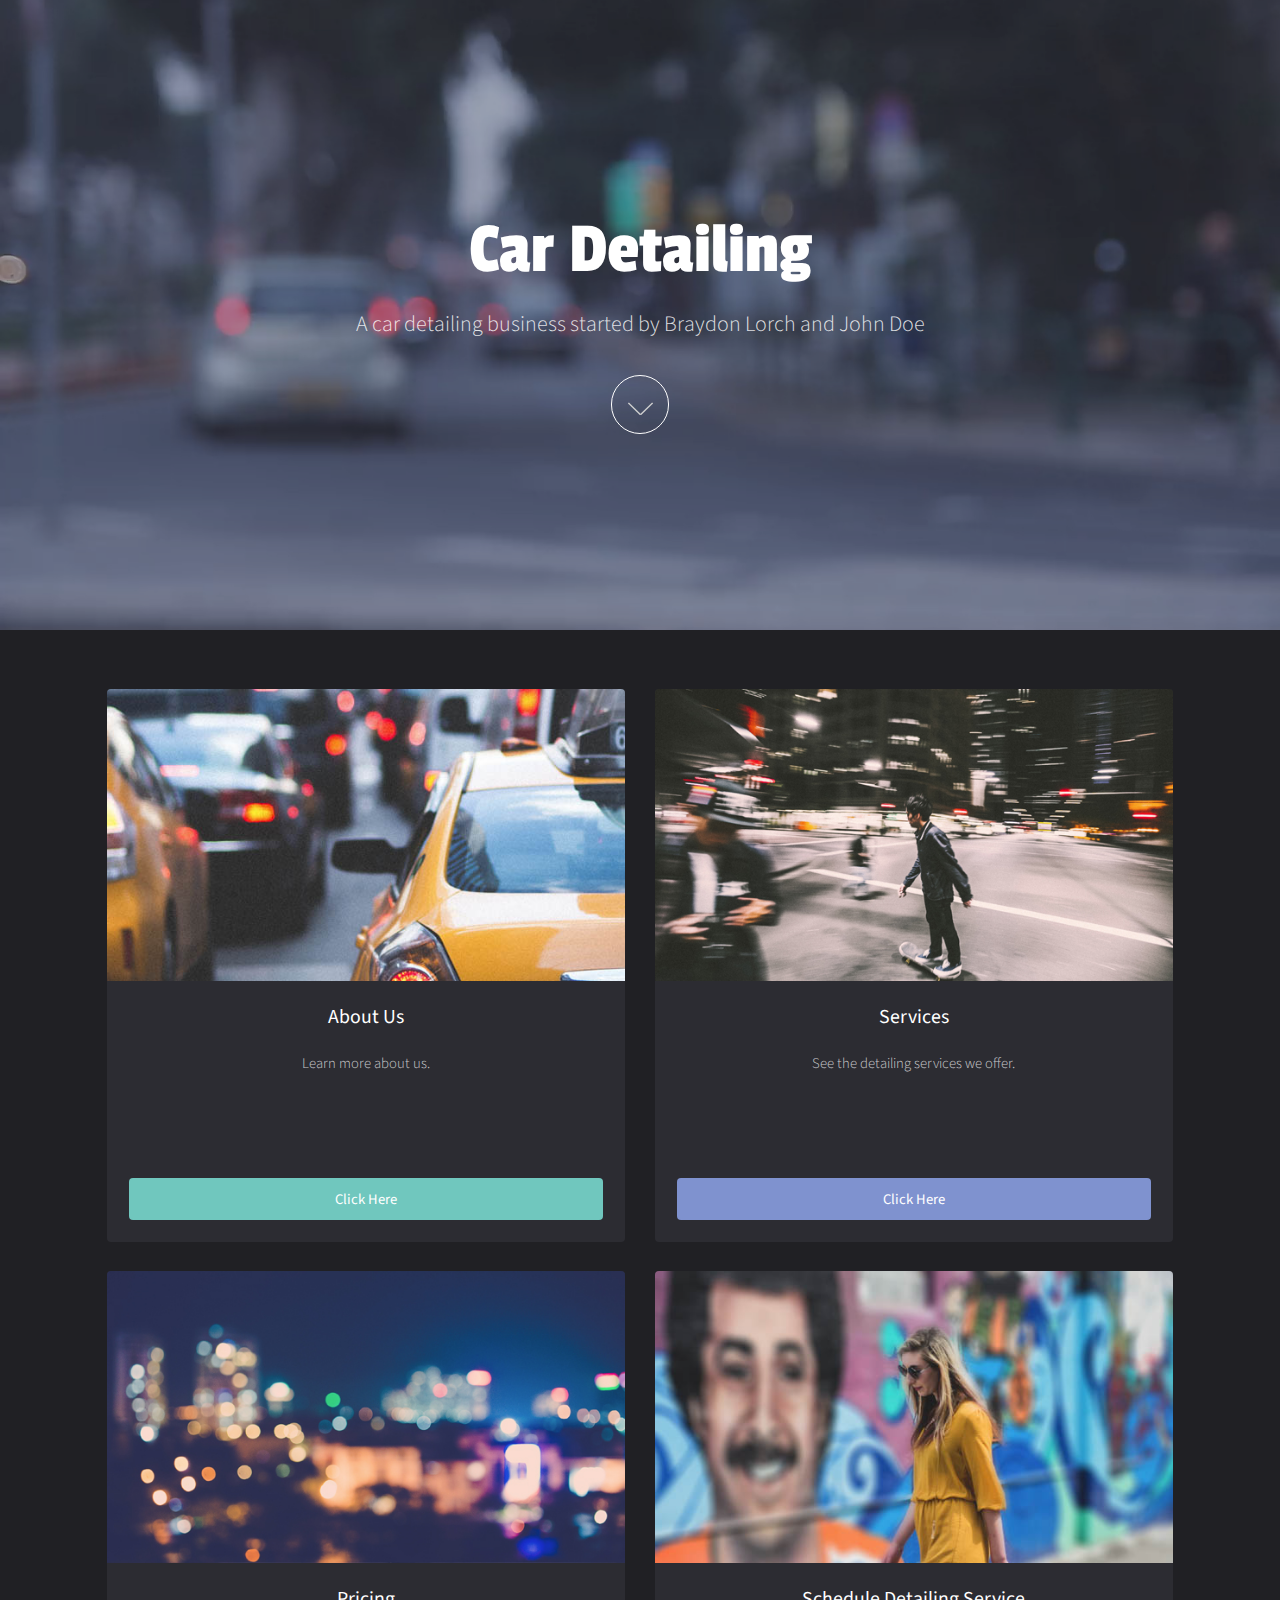
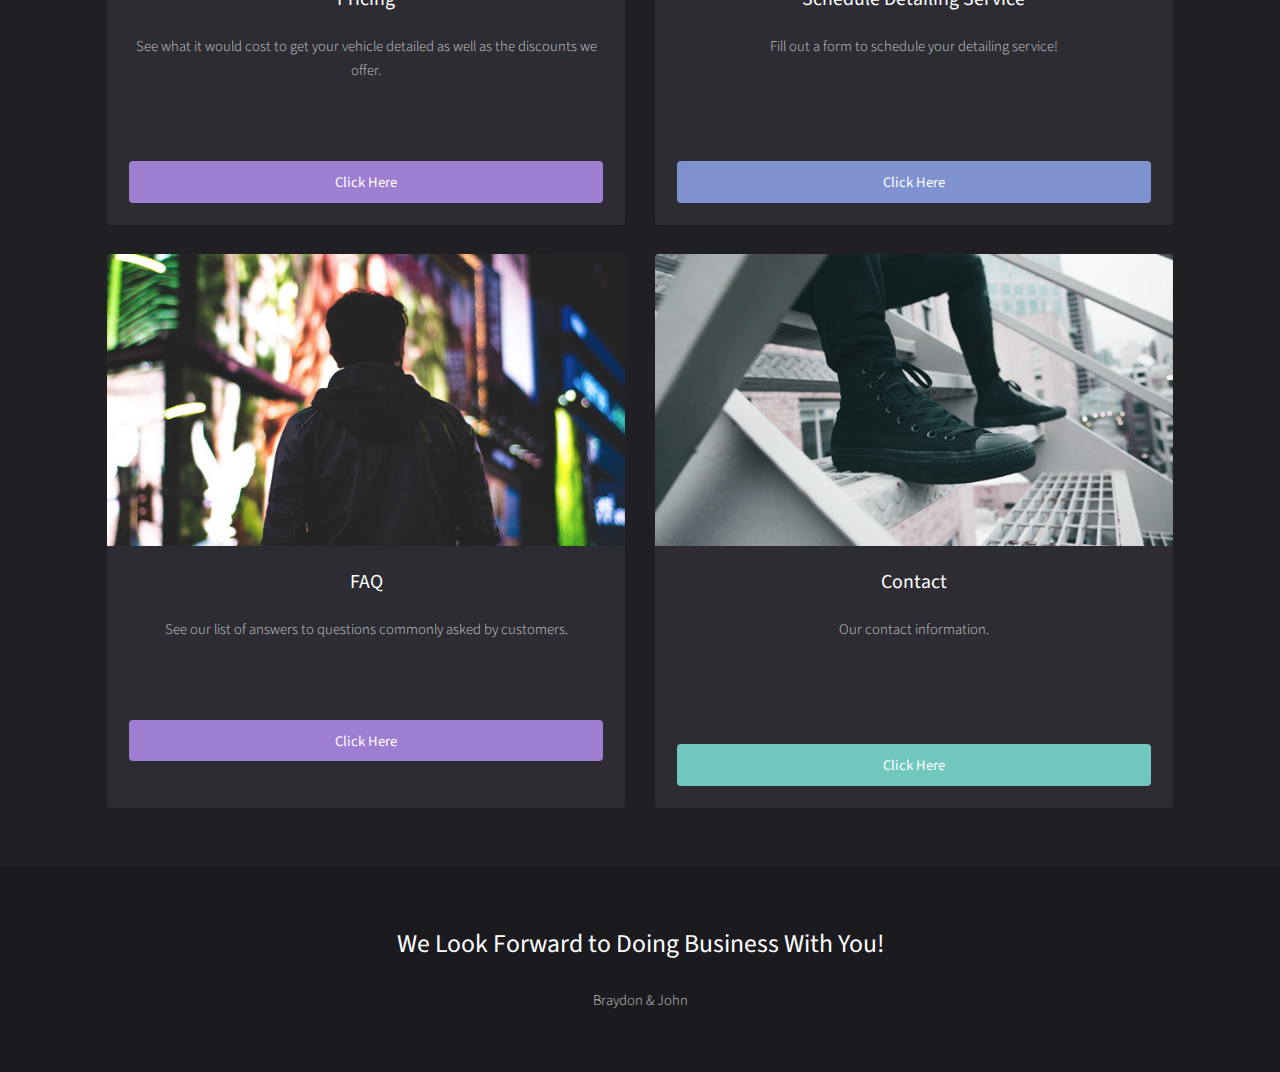
==== index.html @ 3df4150f "Added new files" ====
<!DOCTYPE HTML>

<html><head><title>Car Detailing</title><meta charset="utf-8"><meta name="robots" content="index, follow, max-image-preview:large, max-snippet:-1, max-video-preview:-1"><meta name="viewport" content="width=device-width, initial-scale=1"><link rel="stylesheet" href="assets/css/main.css"></head><body id="top">

			<!-- Banner -->
			<!--
				To use a video as your background, set data-video to the name of your video without
				its extension (eg. images/banner). Your video must be available in both .mp4 and .webm
				formats to work correctly.
			-->
				<section id="banner" data-video="images/banner"><div class="inner">
						<header><h1>Car Detailing</h1>
							<p>A car detailing business started by Braydon Lorch and John Doe<br></p>
						</header><a href="#main" class="more">Learn More</a>
					</div>
				</section><!-- Main --><div id="main">
					<div class="inner">

					<!-- Boxes -->
						<div class="thumbnails">

							<div class="box">
								<a href="https://youtu.be/s6zR2T9vn2c" class="image fit"><img src="images/pic01.jpg" alt="" width="600" height="338"></a>
								<div class="inner">
									<h3>About Us</h3>
									<p>Learn more about us.</p><br><br><br>
									<a href="https://youtu.be/s6zR2T9vn2c" class="button fit" data-poptrox="youtube,800x400">Click Here</a>
								</div>
							</div>

							<div class="box">
								<a href="https://youtu.be/s6zR2T9vn2c" class="image fit"><img src="images/pic02.jpg" alt="" width="600" height="338"></a>
								<div class="inner">
									<h3>Services</h3>
									<p>See the detailing services we offer.</p><br><br><br>
									<a href="https://youtu.be/s6zR2T9vn2c" class="button style2 fit" data-poptrox="youtube,800x400">Click Here</a>
								</div>
							</div>

							<div class="box">
								<a href="https://youtu.be/s6zR2T9vn2c" class="image fit"><img src="images/pic03.jpg" alt="" width="600" height="338"></a>
								<div class="inner">
									<h3>Pricing</h3>
									<p>See what it would cost to get your vehicle detailed as well as the discounts we offer.</p><br><br>
									<a href="https://youtu.be/s6zR2T9vn2c" class="button style3 fit" data-poptrox="youtube,800x400">Click Here</a>
								</div>
							</div>

							<div class="box">
								<a href="https://youtu.be/s6zR2T9vn2c" class="image fit"><img src="images/pic04.jpg" alt="" width="600" height="338"></a>
								<div class="inner">
									<h3>Schedule Detailing Service</h3>
									<p>Fill out a form to schedule your detailing service!</p><br><br><br>
									<a href="https://youtu.be/s6zR2T9vn2c" class="button style2 fit" data-poptrox="youtube,800x400">Click Here</a>
								</div>
							</div>

							<div class="box">
								<a href="https://youtu.be/s6zR2T9vn2c" class="image fit"><img src="images/pic05.jpg" alt="" width="600" height="338"></a>
								<div class="inner">
									<h3>FAQ</h3>
									<p>See our list of answers to questions commonly asked by customers.</p><br><br>
									<a href="https://youtu.be/s6zR2T9vn2c" class="button style3 fit" data-poptrox="youtube,800x400">Click Here</a>
								</div>
							</div>

							<div class="box">
								<a href="https://youtu.be/s6zR2T9vn2c" class="image fit"><img src="images/pic06.jpg" alt="" width="600" height="338"></a>
								<div class="inner">
									<h3>Contact</h3>
									<p>Our contact information.</p><br><br><br>
									<a href="https://youtu.be/s6zR2T9vn2c" class="button fit" data-poptrox="youtube,800x400">Click Here</a>
								</div>
							</div>

						</div>

					</div>
				</div>

			<!-- Footer -->
				<footer id="footer"><div class="inner">
						<h2>We Look Forward to Doing Business With You!</h2>
						<p>Braydon & John</p>
				</div>
				</footer>

		<!-- Scripts -->
			<script src="assets/js/jquery.min.js"></script><script src="assets/js/jquery.scrolly.min.js"></script><script src="assets/js/jquery.poptrox.min.js"></script><script src="assets/js/skel.min.js"></script><script src="assets/js/util.js"></script><script src="assets/js/main.js"></script></body></html>
---- assets/css/main.css ----
@charset "UTF-8";
@import url(font-awesome.min.css);
@import url("https://fonts.googleapis.com/css?family=Source+Sans+Pro:300,400|Passion+One:400");

/*
	Full Motion by TEMPLATED
	templated.co @templatedco
	Released for free under the Creative Commons Attribution 3.0 license (templated.co/license)
*/

/* Reset */

	html, body, div, span, applet, object, iframe, h1, h2, h3, h4, h5, h6, p, blockquote, pre, a, abbr, acronym, address, big, cite, code, del, dfn, em, img, ins, kbd, q, s, samp, small, strike, strong, sub, sup, tt, var, b, u, i, center, dl, dt, dd, ol, ul, li, fieldset, form, label, legend, table, caption, tbody, tfoot, thead, tr, th, td, article, aside, canvas, details, embed, figure, figcaption, footer, header, hgroup, menu, nav, output, ruby, section, summary, time, mark, audio, video {
		margin: 0;
		padding: 0;
		border: 0;
		font-size: 100%;
		font: inherit;
		vertical-align: baseline;
	}
.image.fit img {
	width: 100%;
	height: auto;
}
	article, aside, details, figcaption, figure, footer, header, hgroup, menu, nav, section {
		display: block;
	}

	body {
		line-height: 1;
	}

	ol, ul {
		list-style: none;
	}

	blockquote, q {
		quotes: none;
	}

	blockquote:before, blockquote:after, q:before, q:after {
		content: '';
		content: none;
	}

	table {
		border-collapse: collapse;
		border-spacing: 0;
	}

	body {
		-webkit-text-size-adjust: none;
	}

/* Box Model */

	*, *:before, *:after {
		-moz-box-sizing: border-box;
		-webkit-box-sizing: border-box;
		box-sizing: border-box;
	}

/* Basic */

	@-ms-viewport {
		width: device-width;
	}

	body {
		-ms-overflow-style: scrollbar;
	}

	@media screen and (max-width: 480px) {

		html, body {
			min-width: 320px;
		}

	}

	body {
		background: #202024;
	}

		body.is-loading *, body.is-loading *:before, body.is-loading *:after {
			-moz-animation: none !important;
			-webkit-animation: none !important;
			-ms-animation: none !important;
			animation: none !important;
			-moz-transition: none !important;
			-webkit-transition: none !important;
			-ms-transition: none !important;
			transition: none !important;
		}

/* Type */

	body, input, select, textarea {
		color: rgba(255, 255, 255, 0.75);
		font-family: "Source Sans Pro", sans-serif;
		font-size: 14pt;
		font-weight: 300;
		line-height: 1.65;
	}

		@media screen and (max-width: 1680px) {

			body, input, select, textarea {
				font-size: 11pt;
			}

		}

		@media screen and (max-width: 1280px) {

			body, input, select, textarea {
				font-size: 11pt;
			}

		}

		@media screen and (max-width: 980px) {

			body, input, select, textarea {
				font-size: 12pt;
			}

		}

		@media screen and (max-width: 736px) {

			body, input, select, textarea {
				font-size: 12pt;
			}

		}

		@media screen and (max-width: 480px) {

			body, input, select, textarea {
				font-size: 12pt;
			}

		}

	a {
		-moz-transition: background-color 0.2s ease-in-out, color 0.2s ease-in-out;
		-webkit-transition: background-color 0.2s ease-in-out, color 0.2s ease-in-out;
		-ms-transition: background-color 0.2s ease-in-out, color 0.2s ease-in-out;
		transition: background-color 0.2s ease-in-out, color 0.2s ease-in-out;
		color: rgba(255, 255, 255, 0.75);
		text-decoration: none;
		border-bottom: 1px dotted;
		outline: 0;
	}

		a:hover {
			color: #FFF;
			border: none;
		}

	strong, b {
		color: #fff;
		font-weight: 400;
	}

	em, i {
		font-style: italic;
	}

	p {
		margin: 0 0 2em 0;
	}

	h1, h2, h3, h4, h5, h6 {
		color: #fff;
		font-weight: 400;
		line-height: 1.5;
		margin: 0 0 1em 0;
	}

		h1 a, h2 a, h3 a, h4 a, h5 a, h6 a {
			color: inherit;
			text-decoration: none;
		}

	h2 {
		font-size: 1.75em;
	}

	h3 {
		font-size: 1.35em;
	}

	h4 {
		font-size: 1.1em;
	}

	h5 {
		font-size: 0.9em;
	}

	h6 {
		font-size: 0.7em;
	}

	sub {
		font-size: 0.8em;
		position: relative;
		top: 0.5em;
	}

	sup {
		font-size: 0.8em;
		position: relative;
		top: -0.5em;
	}

	blockquote {
		border-left: solid 4px rgba(144, 144, 144, 0.25);
		font-style: italic;
		margin: 0 0 2em 0;
		padding: 0.5em 0 0.5em 2em;
	}

	code {
		background: rgba(144, 144, 144, 0.075);
		border-radius: 4px;
		border: solid 1px rgba(144, 144, 144, 0.25);
		font-family: "Courier New", monospace;
		font-size: 0.9em;
		margin: 0 0.25em;
		padding: 0.25em 0.65em;
	}

	pre {
		-webkit-overflow-scrolling: touch;
		font-family: "Courier New", monospace;
		font-size: 0.9em;
		margin: 0 0 2em 0;
	}

		pre code {
			display: block;
			line-height: 1.75;
			padding: 1em 1.5em;
			overflow-x: auto;
		}

	hr {
		border: 0;
		border-bottom: solid 1px rgba(144, 144, 144, 0.25);
		margin: 2em 0;
	}

		hr.major {
			margin: 3em 0;
		}

	.align-left {
		text-align: left;
	}

	.align-center {
		text-align: center;
	}

	.align-right {
		text-align: right;
	}

/* Section/Article */

	section.special, article.special {
		text-align: center;
	}

	header p {
		color: rgba(255, 255, 255, 0.5);
		position: relative;
		margin: 0 0 1.5em 0;
	}

	header h2 + p {
		font-size: 1.25em;
		margin-top: -1em;
	}

	header h3 + p {
		font-size: 1.1em;
		margin-top: -0.8em;
	}

	header h4 + p,
	header h5 + p,
	header h6 + p {
		font-size: 0.9em;
		margin-top: -0.6em;
	}

/* Box */

	.thumbnails {
		display: -moz-flex;
		display: -webkit-flex;
		display: -ms-flex;
		display: flex;
		-moz-align-items: stretch;
		-webkit-align-items: stretch;
		-ms-align-items: stretch;
		align-items: stretch;
		-moz-justify-content: center;
		-webkit-justify-content: center;
		-ms-justify-content: center;
		justify-content: center;
		-moz-flex-wrap: wrap;
		-webkit-flex-wrap: wrap;
		-ms-flex-wrap: wrap;
		flex-wrap: wrap;
	}

		.thumbnails .box {
			margin: 0 1em 2em 1em;
			width: 30%;
		}

			@media screen and (max-width: 1280px) {

				.thumbnails .box {
					width: 45%;
				}

			}

			@media screen and (max-width: 736px) {

				.thumbnails .box {
					width: 100%;
				}

			}

/* Form */

	form {
		margin: 0 0 2em 0;
	}

	label {
		color: #fff;
		display: block;
		font-size: 0.9em;
		font-weight: 400;
		margin: 0 0 1em 0;
	}

	input[type="text"],
	input[type="password"],
	input[type="email"],
	input[type="tel"],
	select,
	textarea {
		-moz-appearance: none;
		-webkit-appearance: none;
		-ms-appearance: none;
		appearance: none;
		background: rgba(144, 144, 144, 0.075);
		border-radius: 4px;
		border: none;
		border: solid 1px rgba(144, 144, 144, 0.25);
		color: inherit;
		display: block;
		outline: 0;
		padding: 0 1em;
		text-decoration: none;
		width: 100%;
	}

		input[type="text"]:invalid,
		input[type="password"]:invalid,
		input[type="email"]:invalid,
		input[type="tel"]:invalid,
		select:invalid,
		textarea:invalid {
			box-shadow: none;
		}

		input[type="text"]:focus,
		input[type="password"]:focus,
		input[type="email"]:focus,
		input[type="tel"]:focus,
		select:focus,
		textarea:focus {
			border-color: #ff8686;
			box-shadow: 0 0 0 1px #ff8686;
		}

	.select-wrapper {
		text-decoration: none;
		display: block;
		position: relative;
	}

		.select-wrapper:before {
			content: "";
			-moz-osx-font-smoothing: grayscale;
			-webkit-font-smoothing: antialiased;
			font-family: FontAwesome;
			font-style: normal;
			font-weight: normal;
			text-transform: none !important;
		}

		.select-wrapper:before {
			color: rgba(144, 144, 144, 0.25);
			display: block;
			height: 2.75em;
			line-height: 2.75em;
			pointer-events: none;
			position: absolute;
			right: 0;
			text-align: center;
			top: 0;
			width: 2.75em;
		}

		.select-wrapper select::-ms-expand {
			display: none;
		}

	input[type="text"],
	input[type="password"],
	input[type="email"],
	select {
		height: 2.75em;
	}

	textarea {
		padding: 0.75em 1em;
	}

	input[type="checkbox"],
	input[type="radio"] {
		-moz-appearance: none;
		-webkit-appearance: none;
		-ms-appearance: none;
		appearance: none;
		display: block;
		float: left;
		margin-right: -2em;
		opacity: 0;
		width: 1em;
		z-index: -1;
	}

		input[type="checkbox"] + label,
		input[type="radio"] + label {
			text-decoration: none;
			color: rgba(255, 255, 255, 0.75);
			cursor: pointer;
			display: inline-block;
			font-size: 1em;
			font-weight: 300;
			padding-left: 2.4em;
			padding-right: 0.75em;
			position: relative;
		}

			input[type="checkbox"] + label:before,
			input[type="radio"] + label:before {
				-moz-osx-font-smoothing: grayscale;
				-webkit-font-smoothing: antialiased;
				font-family: FontAwesome;
				font-style: normal;
				font-weight: normal;
				text-transform: none !important;
			}

			input[type="checkbox"] + label:before,
			input[type="radio"] + label:before {
				background: rgba(144, 144, 144, 0.075);
				border-radius: 4px;
				border: solid 1px rgba(144, 144, 144, 0.25);
				content: '';
				display: inline-block;
				height: 1.65em;
				left: 0;
				line-height: 1.58125em;
				position: absolute;
				text-align: center;
				top: 0;
				width: 1.65em;
			}

		input[type="checkbox"]:checked + label:before,
		input[type="radio"]:checked + label:before {
			background: #ff8686;
			border-color: #ff8686;
			color: #ffffff;
			content: '\f00c';
		}

		input[type="checkbox"]:focus + label:before,
		input[type="radio"]:focus + label:before {
			border-color: #ff8686;
			box-shadow: 0 0 0 1px #ff8686;
		}

	input[type="checkbox"] + label:before {
		border-radius: 4px;
	}

	input[type="radio"] + label:before {
		border-radius: 100%;
	}

	::-webkit-input-placeholder {
		color: rgba(255, 255, 255, 0.5) !important;
		opacity: 1.0;
	}

	:-moz-placeholder {
		color: rgba(255, 255, 255, 0.5) !important;
		opacity: 1.0;
	}

	::-moz-placeholder {
		color: rgba(255, 255, 255, 0.5) !important;
		opacity: 1.0;
	}

	:-ms-input-placeholder {
		color: rgba(255, 255, 255, 0.5) !important;
		opacity: 1.0;
	}

	.formerize-placeholder {
		color: rgba(255, 255, 255, 0.5) !important;
		opacity: 1.0;
	}

/* Box */

	.box {
		border-radius: 4px;
		margin-bottom: 2em;
		background: #2c2c32;
		text-align: center;
	}

		.box > :last-child,
		.box > :last-child > :last-child,
		.box > :last-child > :last-child > :last-child {
			margin-bottom: 0;
		}

		.box .image.fit {
			margin: 0;
		}

		.box .image img {
			border-radius: 4px 4px 0 0;
		}

		.box .inner {
			padding: 1.5em;
			width: 100% !important;
		}

			@media screen and (max-width: 480px) {

				.box .inner {
					padding: 1em;
				}

			}

		.box.alt {
			border: 0;
			border-radius: 0;
			padding: 0;
		}

/* Icon */

	.icon {
		text-decoration: none;
		border-bottom: none;
		position: relative;
	}

		.icon:before {
			-moz-osx-font-smoothing: grayscale;
			-webkit-font-smoothing: antialiased;
			font-family: FontAwesome;
			font-style: normal;
			font-weight: normal;
			text-transform: none !important;
		}

		.icon > .label {
			display: none;
		}

/* Image */

	.image {
		border-radius: 4px;
		border: 0;
		display: inline-block;
		position: relative;
	}

		.image img {
			border-radius: 4px;
			display: block;
		}

		.image.left, .image.right {
			max-width: 40%;
		}

			.image.left img, .image.right img {
				width: 100%;
			}

		.image.left {
			float: left;
			padding: 0 1.5em 1em 0;
			top: 0.25em;
		}

		.image.right {
			float: right;
			padding: 0 0 1em 1.5em;
			top: 0.25em;
		}

		.image.fit {
			display: block;
			margin: 0 0 2em 0;
			width: 100%;
		}

			.image.fit img {
				width: 100%;
			}

		.image.main {
			display: block;
			margin: 0 0 3em 0;
			width: 100%;
		}

			.image.main img {
				width: 100%;
			}

/* List */

	ol {
		list-style: decimal;
		margin: 0 0 2em 0;
		padding-left: 1.25em;
	}

		ol li {
			padding-left: 0.25em;
		}

	ul {
		list-style: disc;
		margin: 0 0 2em 0;
		padding-left: 1em;
	}

		ul li {
			padding-left: 0.5em;
		}

		ul.alt {
			list-style: none;
			padding-left: 0;
		}

			ul.alt li {
				border-top: solid 1px rgba(144, 144, 144, 0.25);
				padding: 0.5em 0;
			}

				ul.alt li:first-child {
					border-top: 0;
					padding-top: 0;
				}

		ul.icons {
			cursor: default;
			list-style: none;
			padding-left: 0;
		}

			ul.icons li {
				display: inline-block;
				text-align: center;
				padding-left: 0;
				padding-right: 1em;
			}

				ul.icons li a {
					display: block;
					border-radius: 100%;
					margin: 0;
					padding: 0.5em;
					border: solid 1px rgba(144, 144, 144, 0.25);
					color: rgba(144, 144, 144, 0.25);
				}

					ul.icons li a:before {
						font-size: 1.5em;
						display: block;
						width: 1.5em;
						height: 1.5em;
						line-height: 1.5em;
					}

					ul.icons li a:hover {
						background-color: #202024;
						color: #FFF;
					}

				ul.icons li:last-child {
					padding-right: 0;
				}

		ul.actions {
			cursor: default;
			list-style: none;
			padding-left: 0;
		}

			ul.actions li {
				display: inline-block;
				padding: 0 1em 0 0;
				vertical-align: middle;
			}

				ul.actions li:last-child {
					padding-right: 0;
				}

			ul.actions.small li {
				padding: 0 0.5em 0 0;
			}

			ul.actions.vertical li {
				display: block;
				padding: 1em 0 0 0;
			}

				ul.actions.vertical li:first-child {
					padding-top: 0;
				}

				ul.actions.vertical li > * {
					margin-bottom: 0;
				}

			ul.actions.vertical.small li {
				padding: 0.5em 0 0 0;
			}

				ul.actions.vertical.small li:first-child {
					padding-top: 0;
				}

			ul.actions.fit {
				display: table;
				margin-left: -1em;
				padding: 0;
				table-layout: fixed;
				width: calc(100% + 1em);
			}

				ul.actions.fit li {
					display: table-cell;
					padding: 0 0 0 1em;
				}

					ul.actions.fit li > * {
						margin-bottom: 0;
					}

				ul.actions.fit.small {
					margin-left: -0.5em;
					width: calc(100% + 0.5em);
				}

					ul.actions.fit.small li {
						padding: 0 0 0 0.5em;
					}

			@media screen and (max-width: 480px) {

				ul.actions {
					margin: 0 0 2em 0;
				}

					ul.actions li {
						padding: 1em 0 0 0;
						display: block;
						text-align: center;
						width: 100%;
					}

						ul.actions li:first-child {
							padding-top: 0;
						}

						ul.actions li > * {
							width: 100%;
							margin: 0 !important;
						}

							ul.actions li > *.icon:before {
								margin-left: -2em;
							}

					ul.actions.small li {
						padding: 0.5em 0 0 0;
					}

						ul.actions.small li:first-child {
							padding-top: 0;
						}

			}

	dl {
		margin: 0 0 2em 0;
	}

		dl dt {
			display: block;
			font-weight: 400;
			margin: 0 0 1em 0;
		}

		dl dd {
			margin-left: 2em;
		}

/* Table */

	.table-wrapper {
		-webkit-overflow-scrolling: touch;
		overflow-x: auto;
	}

	table {
		margin: 0 0 2em 0;
		width: 100%;
	}

		table tbody tr {
			border: solid 1px rgba(144, 144, 144, 0.25);
			border-left: 0;
			border-right: 0;
		}

			table tbody tr:nth-child(2n + 1) {
				background-color: rgba(144, 144, 144, 0.075);
			}

		table td {
			padding: 0.75em 0.75em;
		}

		table th {
			color: #fff;
			font-size: 0.9em;
			font-weight: 400;
			padding: 0 0.75em 0.75em 0.75em;
			text-align: left;
		}

		table thead {
			border-bottom: solid 2px rgba(144, 144, 144, 0.25);
		}

		table tfoot {
			border-top: solid 2px rgba(144, 144, 144, 0.25);
		}

		table.alt {
			border-collapse: separate;
		}

			table.alt tbody tr td {
				border: solid 1px rgba(144, 144, 144, 0.25);
				border-left-width: 0;
				border-top-width: 0;
			}

				table.alt tbody tr td:first-child {
					border-left-width: 1px;
				}

			table.alt tbody tr:first-child td {
				border-top-width: 1px;
			}

			table.alt thead {
				border-bottom: 0;
			}

			table.alt tfoot {
				border-top: 0;
			}

/* Button */

	input[type="submit"],
	input[type="reset"],
	input[type="button"],
	button,
	.button {
		-moz-appearance: none;
		-webkit-appearance: none;
		-ms-appearance: none;
		appearance: none;
		-moz-transition: background-color 0.2s ease-in-out, color 0.2s ease-in-out;
		-webkit-transition: background-color 0.2s ease-in-out, color 0.2s ease-in-out;
		-ms-transition: background-color 0.2s ease-in-out, color 0.2s ease-in-out;
		transition: background-color 0.2s ease-in-out, color 0.2s ease-in-out;
		background-color: #70c7be;
		border-radius: 4px;
		border: 0;
		color: #ffffff !important;
		cursor: pointer;
		display: inline-block;
		font-weight: 400;
		height: 2.85em;
		line-height: 2.95em;
		padding: 0 1.5em;
		text-align: center;
		text-decoration: none;
		white-space: nowrap;
	}

		input[type="submit"]:hover,
		input[type="reset"]:hover,
		input[type="button"]:hover,
		button:hover,
		.button:hover {
			background-color: #82cec6;
		}

		input[type="submit"]:active,
		input[type="reset"]:active,
		input[type="button"]:active,
		button:active,
		.button:active {
			background-color: #5ec0b6;
		}

		input[type="submit"].icon,
		input[type="reset"].icon,
		input[type="button"].icon,
		button.icon,
		.button.icon {
			padding-left: 1.35em;
		}

			input[type="submit"].icon:before,
			input[type="reset"].icon:before,
			input[type="button"].icon:before,
			button.icon:before,
			.button.icon:before {
				margin-right: 0.5em;
			}

		input[type="submit"].fit,
		input[type="reset"].fit,
		input[type="button"].fit,
		button.fit,
		.button.fit {
			display: block;
			margin: 0 0 1em 0;
			width: 100%;
		}

		input[type="submit"].small,
		input[type="reset"].small,
		input[type="button"].small,
		button.small,
		.button.small {
			font-size: 0.8em;
		}

		input[type="submit"].big,
		input[type="reset"].big,
		input[type="button"].big,
		button.big,
		.button.big {
			font-size: 1.35em;
		}

		input[type="submit"].disabled, input[type="submit"]:disabled,
		input[type="reset"].disabled,
		input[type="reset"]:disabled,
		input[type="button"].disabled,
		input[type="button"]:disabled,
		button.disabled,
		button:disabled,
		.button.disabled,
		.button:disabled {
			background-color: rgba(255, 255, 255, 0.75) !important;
			box-shadow: inset 0 -0.15em 0 0 rgba(0, 0, 0, 0.15);
			color: #202024 !important;
			cursor: default;
			opacity: 0.25;
		}

		input[type="submit"].style2,
		input[type="reset"].style2,
		input[type="button"].style2,
		button.style2,
		.button.style2 {
			background-color: #7f92cf;
		}

			input[type="submit"].style2:hover,
			input[type="reset"].style2:hover,
			input[type="button"].style2:hover,
			button.style2:hover,
			.button.style2:hover {
				background-color: #92a2d6;
			}

			input[type="submit"].style2:active,
			input[type="reset"].style2:active,
			input[type="button"].style2:active,
			button.style2:active,
			.button.style2:active {
				background-color: #6c82c8;
			}

		input[type="submit"].style3,
		input[type="reset"].style3,
		input[type="button"].style3,
		button.style3,
		.button.style3 {
			background-color: #9d7ed0;
		}

			input[type="submit"].style3:hover,
			input[type="reset"].style3:hover,
			input[type="button"].style3:hover,
			button.style3:hover,
			.button.style3:hover {
				background-color: #ab91d7;
			}

			input[type="submit"].style3:active,
			input[type="reset"].style3:active,
			input[type="button"].style3:active,
			button.style3:active,
			.button.style3:active {
				background-color: #8f6bc9;
			}

		@media screen and (max-width: 480px) {

			input[type="submit"],
			input[type="reset"],
			input[type="button"],
			button,
			.button {
				padding: 0;
			}

		}

/* Poptrox */

	.poptrox-popup {
		-moz-box-sizing: content-box;
		-webkit-box-sizing: content-box;
		-ms-box-sizing: content-box;
		box-sizing: content-box;
		background: #000;
		box-shadow: 0 0.5em 3em 0 rgba(0, 0, 0, 0.25);
		border-radius: 4px;
		padding: 2em;
		overflow: hidden;
	}

		.poptrox-popup .closer {
			-moz-transition: opacity 0.2s ease-in-out;
			-webkit-transition: opacity 0.2s ease-in-out;
			-ms-transition: opacity 0.2s ease-in-out;
			transition: opacity 0.2s ease-in-out;
			text-decoration: none;
			position: absolute;
			top: .5em;
			right: .5em;
			z-index: 11000;
			-webkit-tap-highlight-color: rgba(255, 255, 255, 0);
			white-space: nowrap;
			text-indent: 2em;
			overflow: hidden;
			width: 2em;
			height: 2em;
			display: block;
		}

			.poptrox-popup .closer:before {
				content: "\f00d";
				-moz-osx-font-smoothing: grayscale;
				-webkit-font-smoothing: antialiased;
				font-family: FontAwesome;
				font-style: normal;
				font-weight: normal;
				text-transform: none !important;
				display: block;
				position: relative;
				text-indent: 0;
				border-radius: 100%;
				box-shadow: inset 0 0 0 1px rgba(255, 255, 255, 0.25);
				color: #ffffff !important;
				width: 2em;
				height: 2em;
				line-height: 2em;
			}

		.poptrox-popup:hover .closer {
			opacity: 0.5;
		}

		.poptrox-popup:hover .closer:hover {
			opacity: 1.0;
		}

		@media screen and (max-width: 736px) {

			.poptrox-popup {
				padding: 0;
			}

				.poptrox-popup .closer {
					display: none !important;
				}

		}

/* Banner */

	#banner {
		-moz-align-items: center;
		-webkit-align-items: center;
		-ms-align-items: center;
		align-items: center;
		display: -moz-flex;
		display: -webkit-flex;
		display: -ms-flex;
		display: flex;
		-moz-justify-content: center;
		-webkit-justify-content: center;
		-ms-justify-content: center;
		justify-content: center;
		padding: 8em 4em 6em 4em;
		min-height: 70vh;
		background-image: url("../../images/banner.jpg");
		background-position: center;
		background-size: cover;
		background-repeat: no-repeat;
		border-top: 0;
		position: relative;
		text-align: center;
		overflow: hidden;
	}

		#banner .inner {
			text-align: center;
			position: relative;
			z-index: 2;
		}

		#banner h1 {
			color: #fff;
			font-size: 5em;
			font-weight: 400;
			font-family: 'Passion One', cursive;
			margin: 0;
		}

			@media screen and (max-width: 980px) {

				#banner h1 {
					font-size: 5em;
				}

			}

			@media screen and (max-width: 736px) {

				#banner h1 {
					font-size: 3em;
				}

			}

		#banner p {
			color: rgba(255, 255, 255, 0.85);
			font-size: 1.5em;
			font-weight: 300;
		}

			@media screen and (max-width: 980px) {

				#banner p {
					font-size: 1.5em;
				}

			}

			@media screen and (max-width: 480px) {

				#banner p {
					font-size: 1.25em;
				}

			}

		#banner a {
			color: rgba(255, 255, 255, 0.75);
			text-decoration: none;
			border-bottom: 1px dotted;
		}

			#banner a:hover {
				color: #FFF;
				border: none;
			}

		#banner .more {
			background-image: url("images/arrow.svg");
			background-position: center 1.35em;
			background-repeat: no-repeat;
			background-size: auto;
			border: 1px solid #fff;
			border-radius: 100%;
			color: rgba(255, 255, 255, 0.75);
			display: block;
			height: 4em;
			text-indent: 4em;
			overflow: hidden;
			white-space: nowrap;
			width: 4em;
			z-index: 2;
			margin: 0 auto 2em auto;
		}

			#banner .more:hover {
				background-color: rgba(255, 255, 255, 0.05);
				border: 1px solid #fff;
				color: #FFF;
			}

		#banner video {
			-moz-transform: translateX(50%) translateY(50%);
			-webkit-transform: translateX(50%) translateY(50%);
			-ms-transform: translateX(50%) translateY(50%);
			transform: translateX(50%) translateY(50%);
			position: absolute;
			bottom: 50%;
			right: 50%;
			width: auto;
			height: auto;
			min-width: 100%;
			min-height: 100%;
			overflow: hidden;
		}

		#banner:before {
			-moz-transition: opacity 3s ease;
			-webkit-transition: opacity 3s ease;
			-ms-transition: opacity 3s ease;
			transition: opacity 3s ease;
			-moz-transition-delay: 1s;
			-webkit-transition-delay: 1s;
			-ms-transition-delay: 1s;
			transition-delay: 1s;
			content: '';
			background-color: #42424f;
			display: block;
			height: 100%;
			left: 0;
			opacity: 0.45;
			position: absolute;
			top: 0;
			width: 100%;
			z-index: 1;
		}

		@media screen and (max-width: 1280px) {

			#banner video {
				display: none;
			}

		}

		@media screen and (max-width: 980px) {

			#banner br {
				display: none;
			}

		}

		@media screen and (max-width: 736px) {

			#banner {
				min-height: 0;
				padding: 6em 2em 4em 2em;
			}

				#banner br {
					display: none;
				}

		}

		body.is-loading #banner:before {
			opacity: 1;
		}

/* Main */

	#main {
		padding: 4em 0 2em 0;
	}

		@media screen and (max-width: 736px) {

			#main {
				padding: 3em 0 1em 0;
			}

		}

		#main .inner {
			width: 90%;
			max-width: 80em;
			margin: 0 auto;
		}

			@media screen and (max-width: 480px) {

				#main .inner {
					width: 95%;
				}

			}

/* Footer */

	#footer {
		padding: 4em 0 2em 0;
		background-color: #1b1b1f;
		text-align: center;
	}

		#footer .inner {
			width: 50%;
			margin: 0 auto;
		}

			@media screen and (max-width: 980px) {

				#footer .inner {
					width: 75%;
				}

			}

			@media screen and (max-width: 480px) {

				#footer .inner {
					width: 90%;
				}

			}

		#footer .copyright {
			color: rgba(255, 255, 255, 0.5);
			font-size: 0.9em;
			margin: 0 0 2em 0;
			padding: 0;
			text-align: center;
		}
.copyright {
	background-color: #1b1b1f;
	color: rgba(255, 255, 255, 0.5);
	font-size: 0.9em;
	padding: 2em 0 2em 0;
	text-align: center;
}
.copyright a {
	color:white;
	border-bottom: none;
	font-weight: 700;
	text-decoration: none;
}

		@media screen and (max-width: 736px) {

			#footer {
				padding: 3em 0 1em 0;
			}

		}
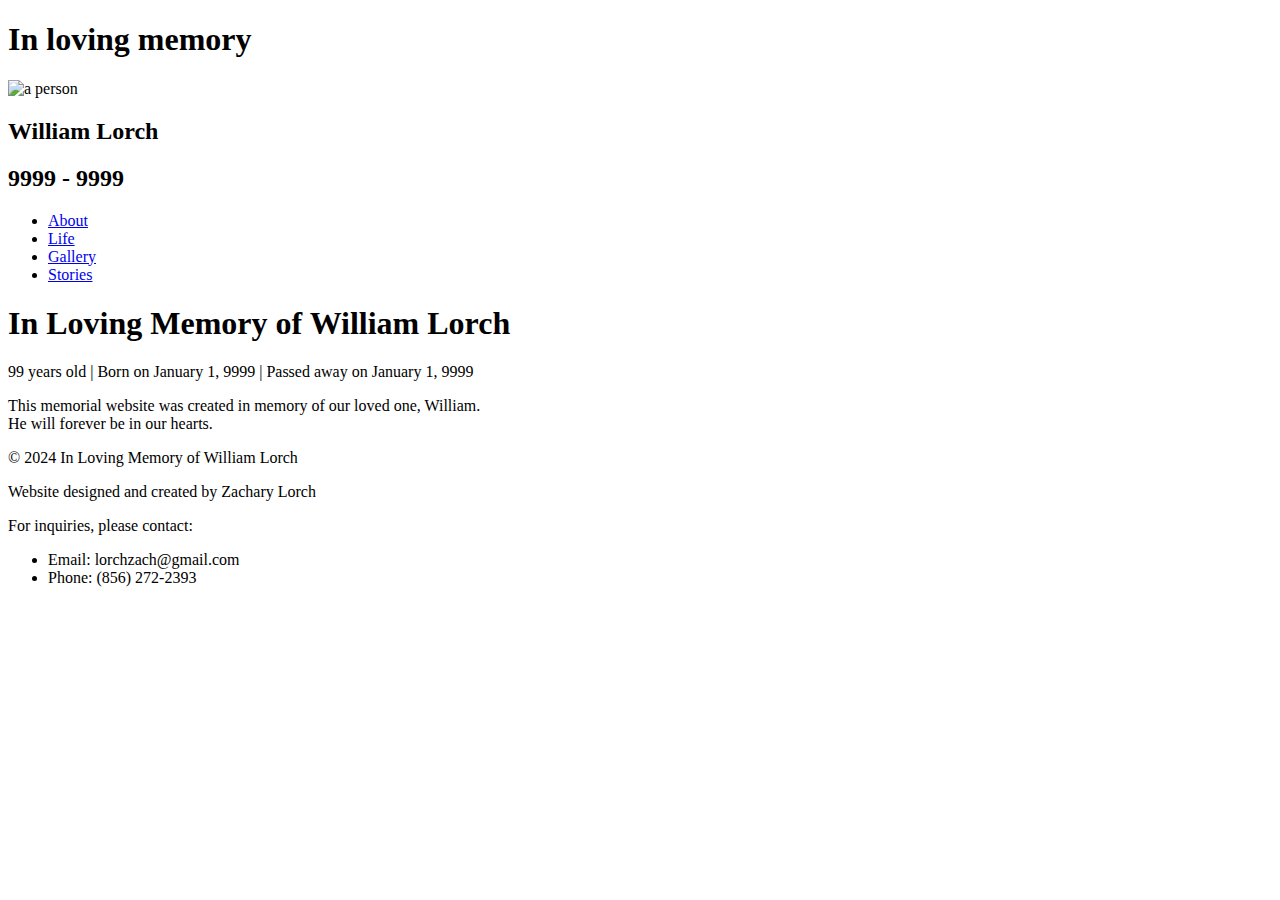
==== commit 83a11b15: "Update index.html" ====
--- a/index.html
+++ b/index.html
@@ -1,89 +1,102 @@
-<!DOCTYPE HTML>
-
-<html><head><title>Car Detailing</title><meta charset="utf-8"><meta name="robots" content="index, follow, max-image-preview:large, max-snippet:-1, max-video-preview:-1"><meta name="viewport" content="width=device-width, initial-scale=1"><link rel="stylesheet" href="assets/css/main.css"></head><body id="top">
-
-			<!-- Banner -->
-			<!--
-				To use a video as your background, set data-video to the name of your video without
-				its extension (eg. images/banner). Your video must be available in both .mp4 and .webm
-				formats to work correctly.
-			-->
-				<section id="banner" data-video="images/banner"><div class="inner">
-						<header><h1>Car Detailing</h1>
-							<p>A car detailing business started by Braydon Lorch and John Doe<br></p>
-						</header><a href="#main" class="more">Learn More</a>
-					</div>
-				</section><!-- Main --><div id="main">
-					<div class="inner">
-
-					<!-- Boxes -->
-						<div class="thumbnails">
-
-							<div class="box">
-								<a href="https://youtu.be/s6zR2T9vn2c" class="image fit"><img src="images/pic01.jpg" alt="" width="600" height="338"></a>
-								<div class="inner">
-									<h3>About Us</h3>
-									<p>Learn more about us.</p><br><br><br>
-									<a href="https://youtu.be/s6zR2T9vn2c" class="button fit" data-poptrox="youtube,800x400">Click Here</a>
-								</div>
-							</div>
-
-							<div class="box">
-								<a href="https://youtu.be/s6zR2T9vn2c" class="image fit"><img src="images/pic02.jpg" alt="" width="600" height="338"></a>
-								<div class="inner">
-									<h3>Services</h3>
-									<p>See the detailing services we offer.</p><br><br><br>
-									<a href="https://youtu.be/s6zR2T9vn2c" class="button style2 fit" data-poptrox="youtube,800x400">Click Here</a>
-								</div>
-							</div>
-
-							<div class="box">
-								<a href="https://youtu.be/s6zR2T9vn2c" class="image fit"><img src="images/pic03.jpg" alt="" width="600" height="338"></a>
-								<div class="inner">
-									<h3>Pricing</h3>
-									<p>See what it would cost to get your vehicle detailed as well as the discounts we offer.</p><br><br>
-									<a href="https://youtu.be/s6zR2T9vn2c" class="button style3 fit" data-poptrox="youtube,800x400">Click Here</a>
-								</div>
-							</div>
-
-							<div class="box">
-								<a href="https://youtu.be/s6zR2T9vn2c" class="image fit"><img src="images/pic04.jpg" alt="" width="600" height="338"></a>
-								<div class="inner">
-									<h3>Schedule Detailing Service</h3>
-									<p>Fill out a form to schedule your detailing service!</p><br><br><br>
-									<a href="https://youtu.be/s6zR2T9vn2c" class="button style2 fit" data-poptrox="youtube,800x400">Click Here</a>
-								</div>
-							</div>
-
-							<div class="box">
-								<a href="https://youtu.be/s6zR2T9vn2c" class="image fit"><img src="images/pic05.jpg" alt="" width="600" height="338"></a>
-								<div class="inner">
-									<h3>FAQ</h3>
-									<p>See our list of answers to questions commonly asked by customers.</p><br><br>
-									<a href="https://youtu.be/s6zR2T9vn2c" class="button style3 fit" data-poptrox="youtube,800x400">Click Here</a>
-								</div>
-							</div>
-
-							<div class="box">
-								<a href="https://youtu.be/s6zR2T9vn2c" class="image fit"><img src="images/pic06.jpg" alt="" width="600" height="338"></a>
-								<div class="inner">
-									<h3>Contact</h3>
-									<p>Our contact information.</p><br><br><br>
-									<a href="https://youtu.be/s6zR2T9vn2c" class="button fit" data-poptrox="youtube,800x400">Click Here</a>
-								</div>
-							</div>
-
-						</div>
-
-					</div>
-				</div>
-
-			<!-- Footer -->
-				<footer id="footer"><div class="inner">
-						<h2>We Look Forward to Doing Business With You!</h2>
-						<p>Braydon & John</p>
-				</div>
-				</footer>
-
-		<!-- Scripts -->
-			<script src="assets/js/jquery.min.js"></script><script src="assets/js/jquery.scrolly.min.js"></script><script src="assets/js/jquery.poptrox.min.js"></script><script src="assets/js/skel.min.js"></script><script src="assets/js/util.js"></script><script src="assets/js/main.js"></script></body></html>
+<!DOCTYPE html>
+<html lang="en">
+  <head>
+    <meta charset="UTF-8" />
+    <meta name="viewport" content="width=device-width, initial-scale=1.0" />
+
+    <title>In Loving Memory | About</title>
+    <!-- icon -->
+    <link rel="icon" type="image/png" href="ILM_Icon.webp" />
+
+    <!-- style -->
+    <link rel="stylesheet" href="style.css" />
+  </head>
+  <body>
+    <!-- hero -->
+    <div class="hero">
+      <!-- hero content -->
+      <div class="hero-content">
+        <h1>In loving memory</h1>
+        <!-- hero img -->
+        <div class="hero-img">
+          <img
+            src="./resources/images/placeholder images/person.png"
+            alt="a person"
+          />
+        </div>
+        <!-- end hero img -->
+        <h2>William Lorch</h2>
+        <h2>9999 - 9999</h2>
+      </div>
+      <!-- end hero content -->
+    </div>
+    <!-- end hero -->
+    <!-- nav bar -->
+    <nav class="nav-bar">
+      <!-- nav links -->
+      <div class="nav-links">
+        <ul>
+          <li id="about"><a href="index.html">About</a></li>
+          <li id="life"><a href="life.html">Life</a></li>
+          <li id="galley"><a href="gallery.html">Gallery</a></li>
+          <li id="stories"><a href="stories.html">Stories</a></li>
+        </ul>
+      </div>
+      <!-- end nav links -->
+    </nav>
+    <!-- end nav bar -->
+    <!-- about container -->
+    <div class="about-container">
+      <!-- main content -->
+      <div class="main-about-content">
+        <!-- about section -->
+        <div class="about-section">
+          <h1>In Loving Memory of William Lorch</h1>
+          <!-- dates -->
+          <p class="dates">
+            <span>99 years old</span> | <span>Born on January 1, 9999</span> |
+            <span>Passed away on January 1, 9999</span>
+          </p>
+          <!-- end dates -->
+          <!-- memorial message -->
+          <p class="memorial-message">
+            This memorial website was created in memory of our loved one,
+            William.<br />He will forever be in our hearts.
+          </p>
+          <!-- end memorial message -->
+        </div>
+        <!-- end about section -->
+      </div>
+      <!-- end main content -->
+    </div>
+    <!-- end about container -->
+    <!-- footer -->
+    <footer>
+      <!-- footer content -->
+      <div class="footer-content">
+        <!-- footer info -->
+        <div class="footer-info">
+          <p>&copy; 2024 In Loving Memory of William Lorch</p>
+          <p>Website designed and created by Zachary Lorch</p>
+          <!-- divider -->
+          <div class="divider"></div>
+          <!-- contact details -->
+          <div class="contact-details">
+            <p>For inquiries, please contact:</p>
+            <ul>
+              <li>Email: lorchzach@gmail.com</li>
+              <li>Phone: (856) 272-2393</li>
+            </ul>
+          </div>
+
+          <!-- end contact details -->
+        </div>
+        <!-- end footer info -->
+      </div>
+      <!-- end footer content -->
+    </footer>
+    <!-- end footer -->
+    <!-- javascript -->
+    <script src="./resources/js/script.js"></script>
+  </body>
+</html>
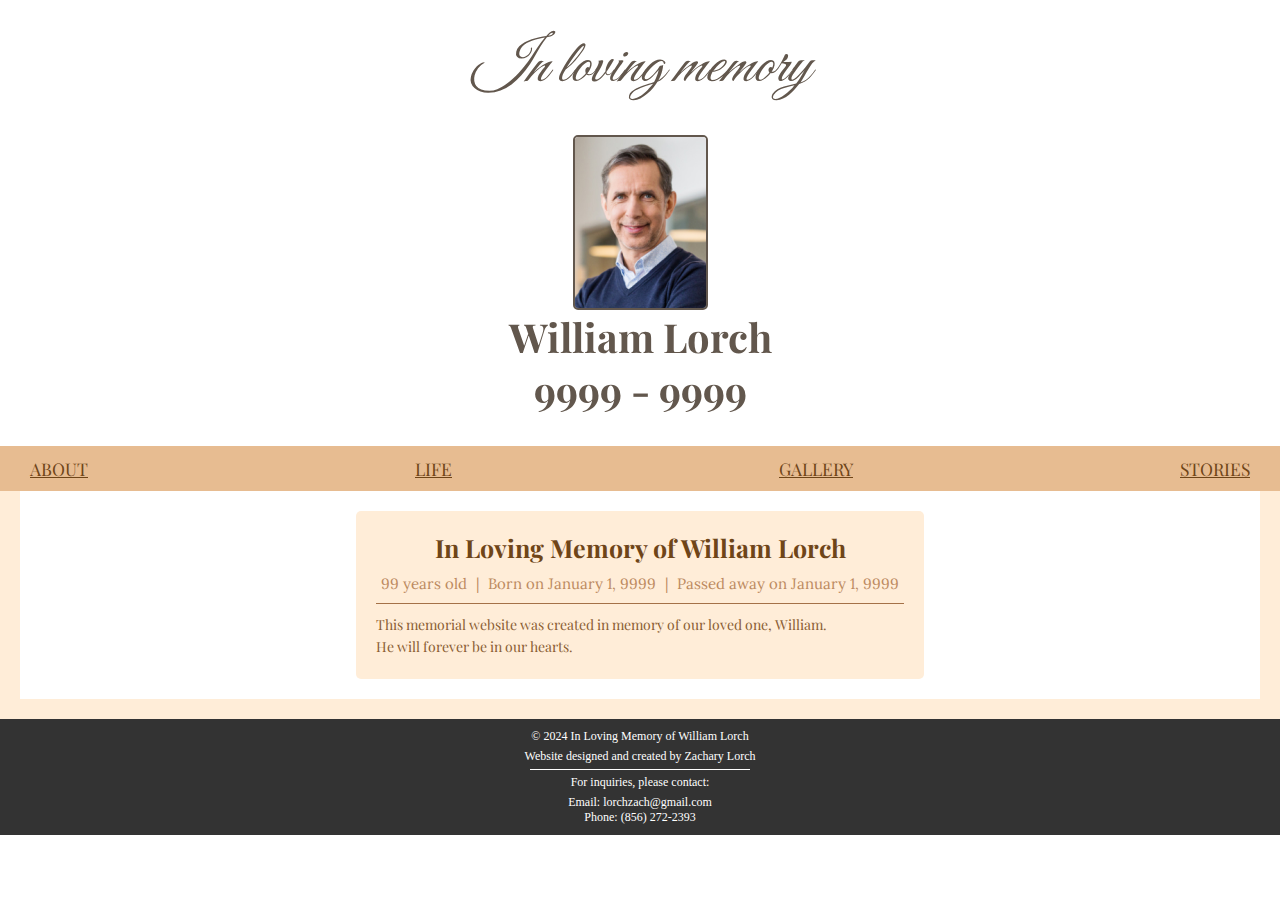
==== commit 90cac640: "Add files via upload" ====
--- a/index.html
+++ b/index.html
@@ -19,10 +19,7 @@
         <h1>In loving memory</h1>
         <!-- hero img -->
         <div class="hero-img">
-          <img
-            src="./resources/images/placeholder images/person.png"
-            alt="a person"
-          />
+          <img src="person.png" alt="a person" />
         </div>
         <!-- end hero img -->
         <h2>William Lorch</h2>
@@ -46,9 +43,9 @@
     </nav>
     <!-- end nav bar -->
     <!-- about container -->
-    <div class="about-container">
+    <div class="container about-container">
       <!-- main content -->
-      <div class="main-about-content">
+      <div class="main-content main-about-content">
         <!-- about section -->
         <div class="about-section">
           <h1>In Loving Memory of William Lorch</h1>
@@ -97,6 +94,6 @@
     </footer>
     <!-- end footer -->
     <!-- javascript -->
-    <script src="./resources/js/script.js"></script>
+    <script src="script.js"></script>
   </body>
 </html>
--- a/style.css
+++ b/style.css
@@ -0,0 +1,531 @@
+/*
+=============== 
+Font Imports
+===============
+*/
+@import url('https://fonts.googleapis.com/css2?family=Playfair+Display:ital,wght@0,400..900;1,400..900&display=swap');
+@import url('https://fonts.googleapis.com/css2?family=Great+Vibes&family=Playfair+Display:ital,wght@0,400..900;1,400..900&display=swap');
+@import url('https://fonts.googleapis.com/css2?family=Great+Vibes&family=Lora:ital,wght@0,400..700;1,400..700&family=Playfair+Display:ital,wght@0,400..900;1,400..900&display=swap');
+/*
+=============== 
+Scrollbar
+===============
+*/
+/* Customizes the scrollbar for webkit browsers */
+/* Customizes the scrollbar to be more minimalistic, like on iOS */
+::-webkit-scrollbar {
+  width: 5px; /* Slimmer width */
+  height: 5px;
+}
+
+::-webkit-scrollbar-track {
+  background: rgba(0, 0, 0, 0.1); /* Semi-transparent track */
+  border-radius: 10px;
+}
+
+::-webkit-scrollbar-thumb {
+  background: rgba(0, 0, 0, 0.5); /* Semi-transparent thumb */
+  border-radius: 10px;
+}
+
+::-webkit-scrollbar-thumb:hover {
+  background: rgba(0, 0, 0, 0.7); /* Slightly darker on hover */
+}
+
+/* Customizes the scrollbar for Firefox to be more minimalistic */
+* {
+  scrollbar-width: thin; /* "auto" or "thin" */
+  scrollbar-color: rgba(0, 0, 0, 0.5) rgba(0, 0, 0, 0.1); /* Thumb and track color */
+}
+/*
+=============== 
+Default CSS
+===============
+*/
+* {
+  padding: 0;
+  margin: 0;
+  box-sizing: border-box;
+}
+
+body,
+html {
+  height: 100vh;
+}
+
+html {
+  font-size: 62.5%;
+}
+
+body {
+  overflow-y: scroll;
+}
+/*
+=============== 
+Root
+===============
+*/
+:root {
+  --white: #fff;
+  --black: #000;
+  --footerBackground: #333;
+  --aqua: #517c7e;
+  --light100: #ffedd8;
+  --light200: #f3d5b5;
+  --light300: #e7bc91;
+  --tan100: #d4a276;
+  --tan200: #bc8a5f;
+  --tan300: #a47148;
+  --brown100: #8b5e34;
+  --brown200: #6f4518;
+  --brown300: #603808;
+  --brown400: #583101;
+  --brownTitle: #62574d;
+  --nav-item-font-size: 1.75em;
+}
+/*
+=============== 
+Hero
+===============
+*/
+.hero {
+  background-image: linear-gradient(
+      rgba(255, 255, 255, 0.15),
+      rgba(255, 255, 255, 0.15)
+    ),
+    url('../images/hero-background.webp');
+  background-size: cover;
+  height: fit-content;
+  display: flex;
+  flex-wrap: wrap;
+  justify-content: center;
+  align-content: center;
+  backdrop-filter: opacity(50%);
+  font-family: 'playfair display', serif;
+}
+
+.hero-content {
+  display: flex;
+  flex-wrap: wrap;
+  flex-direction: column;
+  justify-content: center;
+  align-content: center;
+  margin: 3rem 0;
+}
+
+.hero-content h1,
+.hero-content h2 {
+  color: var(--brownTitle);
+}
+
+.hero-content h1 {
+  font-family: 'great vibes';
+  font-weight: 200;
+  font-size: 6rem;
+  font-style: italic;
+  margin-bottom: 3rem;
+}
+
+.hero-content h2 {
+  text-align: center;
+  font-size: 4rem;
+}
+
+.hero-img {
+  display: flex;
+  align-content: center;
+  justify-content: center;
+}
+
+.hero-img img {
+  border: 0.2rem solid var(--brownTitle);
+  border-radius: 0.5rem;
+  width: 13.5rem;
+  height: 17.5rem;
+}
+/*
+=============== 
+Navbar
+===============
+*/
+.nav-bar {
+  display: flex;
+  justify-content: center;
+  height: auto;
+  font-family: 'playfair display';
+  color: var(--brownTitle);
+  background: var(--light300);
+}
+
+.nav-links {
+  width: 100%;
+  border: 2rem solid var(--light300);
+  border-top-width: 0;
+  border-bottom-width: 0;
+}
+
+.nav-bar ul {
+  height: 100%;
+  display: flex;
+  justify-content: space-between;
+  align-content: end;
+  list-style-type: none;
+}
+
+.nav-bar ul li {
+  display: flex;
+  flex-wrap: wrap;
+  align-content: center;
+  height: 4.5rem;
+  padding: 0 1rem;
+}
+
+.nav-bar ul li a {
+  color: var(--brown200);
+  font-size: var(--nav-item-font-size);
+  text-transform: uppercase;
+}
+
+.nav-bar ul li:hover {
+  background: var(--tan200);
+  border-top-left-radius: 0.5rem;
+  border-top-right-radius: 0.5rem;
+  cursor: pointer;
+}
+
+.nav-bar ul li.active {
+  background-color: var(--white);
+  border-top-left-radius: 0.5rem;
+  border-top-right-radius: 0.5rem;
+  font-weight: 500;
+}
+
+.nav-bar ul li.active a {
+  text-decoration: none;
+}
+/*
+=============== 
+Main Content
+===============
+*/
+.main-content {
+  font-size: 1.5rem;
+  padding: 2rem;
+  border: 2rem solid var(--light100);
+  border-top-width: 0;
+  height: fit-content;
+  display: flex;
+  justify-content: center;
+  flex-direction: column;
+  background: var(--white);
+}
+/*
+=============== 
+About
+===============
+*/
+.about-section {
+  font-family: 'Playfair Display', serif;
+  color: #62574d;
+  background-color: #ffedd8;
+  padding: 2rem;
+  border-radius: 0.5rem;
+  max-width: 800px;
+  margin: auto;
+}
+
+.about-section h1 {
+  font-size: 2.5rem;
+  color: #6f4518;
+  text-align: center;
+  margin-bottom: 1rem;
+}
+
+.about-section .dates {
+  font-family: 'Lora', serif;
+  color: #bc8a5f;
+  text-align: center;
+  margin-bottom: 1rem;
+  font-size: 1.5rem;
+}
+
+.about-section .dates span {
+  margin: 0 0.5rem;
+}
+
+.about-section .memorial-message {
+  font-size: 1.4rem;
+  line-height: 1.6;
+  color: #8b5e34;
+  border-top: 0.1rem solid #a47148;
+  padding-top: 1rem;
+  margin-top: 1rem;
+  text-align: justify;
+}
+/*
+=============== 
+Gallery
+===============
+*/
+.gallery-section {
+  display: flex;
+  flex-direction: column;
+  padding: 1rem;
+}
+
+.gallery-header {
+  display: flex;
+  justify-content: space-between;
+  align-items: center;
+  margin-bottom: 1rem;
+  padding: 0 1rem;
+}
+
+.gallery-header h2 {
+  font-family: 'Playfair Display', serif;
+  color: #6f4518;
+}
+
+.submit-photo-link {
+  background-color: #517c7e; /* Your primary button color */
+  color: white;
+  padding: 0.5rem 1rem;
+  text-decoration: none;
+  border-radius: 0.3rem;
+  font-weight: bold;
+  transition: background-color 0.3s ease;
+}
+
+.submit-photo-link:hover {
+  background-color: #345b5e; /* Darken color on hover */
+}
+
+.photo-item {
+  background-color: #ffedd836;
+  border: 0.1rem solid #ccc; /* Adjust color and width as needed */
+  margin-bottom: 1rem; /* Space between items */
+  padding: 1rem; /* Padding around the image and caption */
+}
+
+.photo-item img {
+  width: 100%; /* Makes the image responsive */
+  height: auto; /* Maintain aspect ratio */
+  margin-bottom: 0.5rem; /* Space between image and caption */
+}
+
+.caption {
+  text-align: center;
+  font-style: italic;
+  color: #666; /* Adjust caption color as needed */
+  font-size: 1.5rem; /* Adjust caption size as needed */
+}
+
+.caption-uploaded-by {
+  text-align: center;
+  font-weight: bold;
+  color: #666;
+  font-size: 1.2rem;
+}
+/*
+=============== 
+Submission Forms
+===============
+*/
+.submit-container {
+  margin: auto;
+  background-color: var(--light100); /* Soft background color */
+  border-radius: 0.8rem;
+  box-shadow: 0 0.4rem 0.6rem rgba(0, 0, 0, 0.1); /* Subtle shadow for depth */
+}
+
+.submit-header h2 {
+  font-family: 'Playfair Display', serif;
+  font-size: 2.5rem;
+  color: var(--brownTitle); /* Consistent title color */
+  text-align: center;
+  margin-bottom: 1rem; /* Spacing below the header */
+}
+
+.submission-contact {
+  font-size: 1.5rem;
+  text-align: center;
+  color: var(--brown300); /* Consistent text color for readability */
+  margin-top: 1rem; /* Space above the contact information */
+  margin-bottom: 2rem;
+}
+
+.submission-contact p {
+  margin: 0.5rem 0; /* Tightens the spacing between lines for a neat appearance */
+  line-height: 1.4; /* Improves readability */
+}
+
+/* Specific styling for phone and email paragraphs for emphasis */
+.submission-contact p:nth-child(2),
+.submission-contact p:nth-child(3) {
+  font-weight: bold; /* Highlights the importance of contact details */
+}
+
+.form-group {
+  margin-bottom: 1.5rem; /* Spacing between form groups */
+}
+
+.form-group label {
+  display: block;
+  margin-bottom: 0.5rem;
+  color: var(--brown300); /* Slightly darker color for contrast */
+  font-size: 1.5rem; /* Readable label size */
+}
+
+.form-group input[type='text'],
+.form-group select,
+.form-group input[type='file'] {
+  width: 100%;
+  padding: 0.75rem;
+  border: 0.1rem solid var(--tan200); /* Slightly darker border for inputs */
+  border-radius: 0.4rem;
+  background-color: var(--white); /* White background for inputs */
+  color: var(--brown400); /* Text color inside inputs */
+  font-size: 1.25rem;
+}
+
+.submit-btn {
+  background-color: var(--aqua); /* Primary button color */
+  color: var(--white);
+  padding: 0.75rem 1.5rem;
+  border: none;
+  border-radius: 0.4rem;
+  cursor: pointer;
+  font-size: 1.5rem;
+  display: block; /* Make the button block to center it */
+  margin: 0 auto; /* Center the button */
+  transition: background-color 0.3s ease;
+}
+
+.submit-btn:hover {
+  background-color: #3f5f61;
+}
+
+/* Utility styles for better form styling */
+select {
+  cursor: pointer;
+}
+
+input[type='file'] {
+  border: none; /* Remove border for file input */
+  padding-left: 0; /* Remove padding for file input to align with the label */
+}
+/*
+=============== 
+Stories
+===============
+*/
+.stories-section {
+  display: flex;
+  flex-direction: column;
+  padding: 1rem;
+}
+
+.stories-header {
+  display: flex;
+  justify-content: space-between;
+  align-items: center;
+  margin-bottom: 1rem;
+  padding: 0 1rem;
+}
+
+.stories-header h2 {
+  font-family: 'Playfair Display', serif;
+  color: #6f4518;
+}
+
+.submit-story-link {
+  background-color: #517c7e; /* Your primary button color */
+  color: white;
+  padding: 0.5rem 1rem;
+  text-decoration: none;
+  border-radius: 0.3rem;
+  font-weight: bold;
+  transition: background-color 0.3s ease;
+}
+
+.story-item {
+  background-color: #ffedd836;
+  border: 0.1rem solid #ccc; /* Adjust color and width as needed */
+  margin-bottom: 1rem; /* Space between items */
+  padding: 1rem; /* Padding around the image and caption */
+}
+
+.story {
+  text-align: left;
+  font-style: normal;
+  color: #333; /* Adjust text color as needed */
+  font-size: 1.5rem; /* Adjust text size as needed */
+  margin-bottom: 0.5rem; /* Space between story and details */
+}
+
+.story-details-container {
+  margin-top: 2rem;
+}
+
+.story-details,
+.story-date {
+  text-align: left;
+  font-weight: bold;
+  color: #666; /* Adjust text color as needed */
+  font-size: 1.2rem; /* Adjust text size as needed */
+}
+/*
+=============== 
+Footer
+===============
+*/
+footer {
+  background-color: var(--footerBackground);
+  color: var(--white);
+  font-size: 1.2rem;
+  padding: 1rem;
+}
+
+.footer-content {
+  display: flex;
+  justify-content: center;
+  align-items: center;
+}
+
+.footer-info,
+.contact-details {
+  text-align: center;
+}
+
+.footer-info p,
+.contact-details p {
+  margin-bottom: 0.5rem;
+}
+
+.contact-details {
+  list-style-type: none;
+  padding: 0;
+  margin: 0;
+  margin-top: 0.5rem;
+}
+
+.contact-details li {
+  list-style-type: none;
+}
+
+.divider {
+  width: 22rem;
+  height: 0.1rem; /* Adjust height as needed */
+  background-color: var(--white);
+  margin: 0 2rem; /* Adjust margin as needed */
+}
+/*
+=============== 
+Media Queries
+===============
+*/
+/* @media screen and (max-width: 767px) {
+  .nav-links ul li a {
+    font-size: calc(2.55rem * 0.7rem);
+  }
+} */
